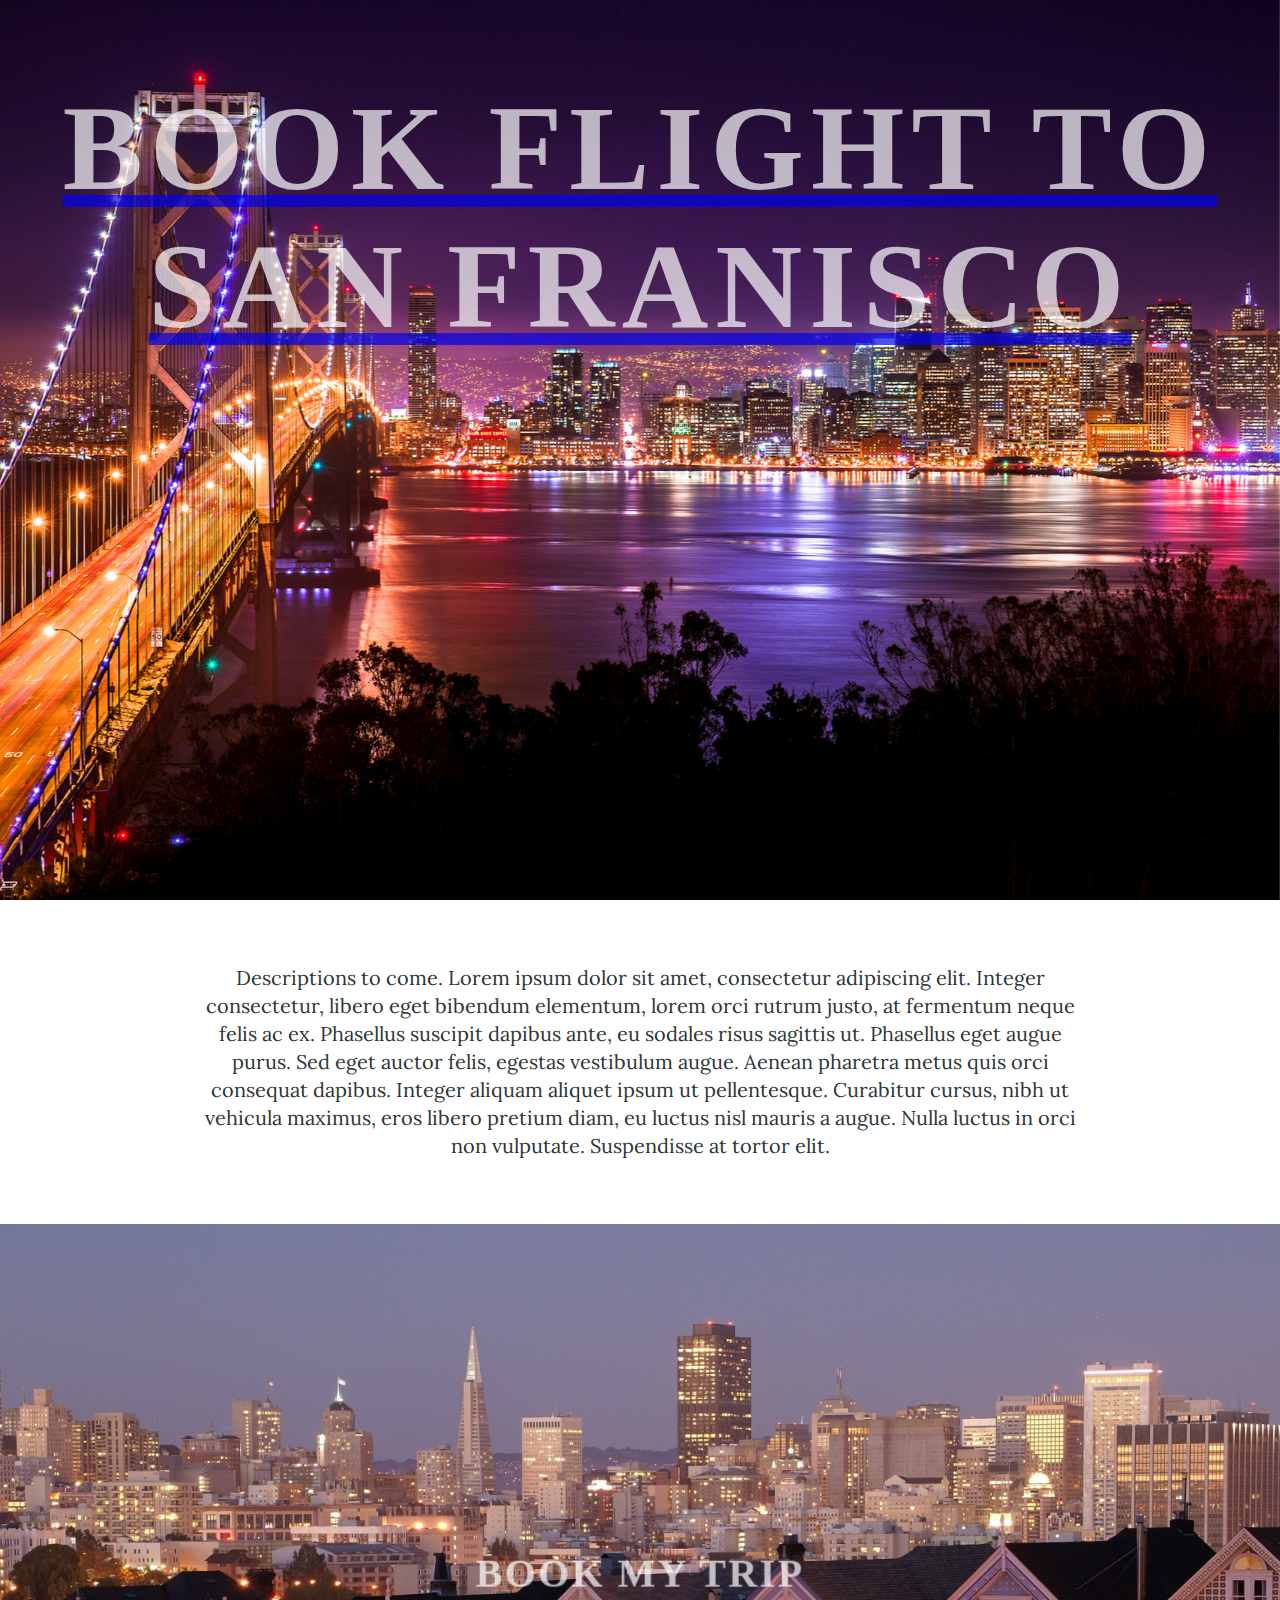
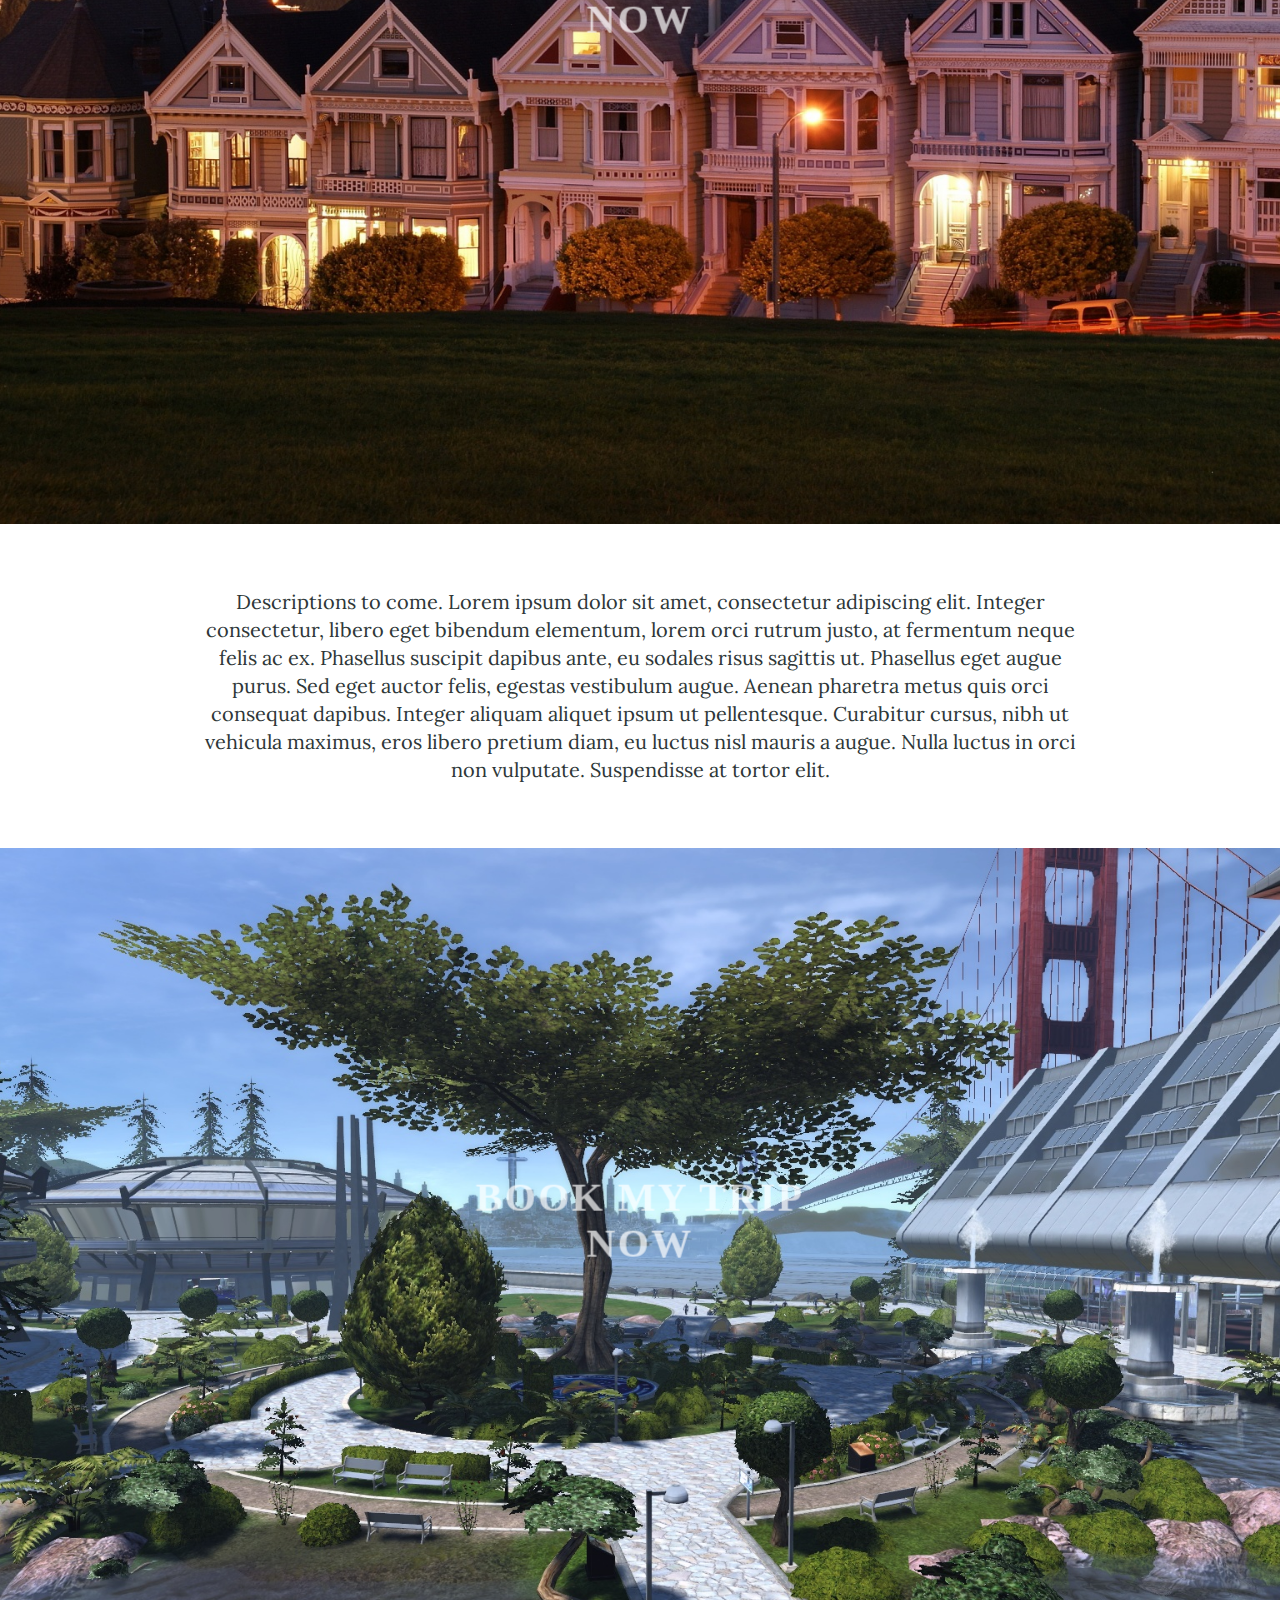
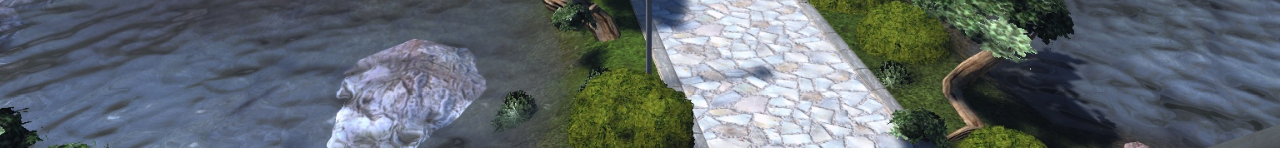
==== porjects/Hotel/index.html @ 15a81df3 "changed pictures to HD picutres and add html files for the forms" ====
<!DOCTYPE html>
<html class="no-js">
    <head>
        <meta charset="utf-8">
        <meta http-equiv="X-UA-Compatible" content="IE=edge,chrome=1">
        <title>Nate's Hotel</title>
        <meta name="description" content="">
        <meta name="viewport" content="width=device-width, initial-scale=1">
        <!--CSS-->
        <link href='https://fonts.googleapis.com/css?family=Kaushan+Script' rel='stylesheet' type='text/css'>
        <link href='https://fonts.googleapis.com/css?family=Lora|Chewy' rel='stylesheet' type='text/css'>
        <link rel="stylesheet" href="css/normalize.min.css">
        <link rel="stylesheet" href="css/style.css">
    </head>
    <body>
    <div id="city">
  <a href='#'>
    <class ="btn">
        <h1 class="title">Book Flight to San Franisco</h1>
    </class>
    </a>
</div>

<p>
  Descriptions to come. Lorem ipsum dolor sit amet, consectetur adipiscing elit. Integer consectetur, libero eget bibendum elementum, lorem orci rutrum justo, at fermentum neque felis ac ex. Phasellus suscipit dapibus ante, eu sodales risus sagittis ut. Phasellus eget augue purus. Sed eget auctor felis, egestas vestibulum augue. Aenean pharetra metus quis orci consequat dapibus. Integer aliquam aliquet ipsum ut pellentesque. Curabitur cursus, nibh ut vehicula maximus, eros libero pretium diam, eu luctus nisl mauris a augue. Nulla luctus in orci non vulputate. Suspendisse at tortor elit.
</p>

<div id="houses">
  <h1 class="title">Book my trip now</h1>
</div>
<p>
  Descriptions to come. Lorem ipsum dolor sit amet, consectetur adipiscing elit. Integer consectetur, libero eget bibendum elementum, lorem orci rutrum justo, at fermentum neque felis ac ex. Phasellus suscipit dapibus ante, eu sodales risus sagittis ut. Phasellus eget augue purus. Sed eget auctor felis, egestas vestibulum augue. Aenean pharetra metus quis orci consequat dapibus. Integer aliquam aliquet ipsum ut pellentesque. Curabitur cursus, nibh ut vehicula maximus, eros libero pretium diam, eu luctus nisl mauris a augue. Nulla luctus in orci non vulputate. Suspendisse at tortor elit.
</p>
<div id="startrek">
  <h1 class="title">Book my trip now</h1>
</div>
           
        <script src="js/jquery-1.11.2.min.js"></script>
        <script src="js/app.js"></script>
    </body>
</html>
---- porjects/Hotel/css/style.css ----
html,
body {
  margin: 0;
  padding: 0;
  font-family: Lora;
  color: #2e3738; }

#city {
  width: 100%;
  height: 100vh;
  perspective: 1px;
  transform: translateZ(-1px);
  overflow-x: hidden;
  overflow-y: auto;
  background: url("../img/city_sf_001.jpg") no-repeat center center fixed;
  -webkit-background-size: cover;
  -moz-background-size: cover;
  -o-background-size: cover;
  background-size: cover;
  -webkit-background-size: "50%";
  -moz-background-size: "50%";
  -o-background-size: "50%";
  background-size: "50%"; }

#houses {
  width: 100%;
  height: 100vh;
  perspective: 1px;
  transform: translateZ(-1px);
  overflow-x: hidden;
  overflow-y: auto;
  background: url("../img/city_sf_002.jpg") no-repeat center center fixed;
  -webkit-background-size: cover;
  -moz-background-size: cover;
  -o-background-size: cover;
  background-size: cover; }

#startrek {
  width: 100%;
  height: 100vh;
  perspective: 1px;
  transform: translateZ(-1px);
  overflow-x: hidden;
  overflow-y: auto;
  background: url("../img/star_trek_001.jpg") no-repeat center center fixed;
  -webkit-background-size: cover;
  -moz-background-size: cover;
  -o-background-size: cover;
  background-size: cover; }

#city h1,
#houses h1,
#startrek h1 {
  text-transform: uppercase;
  font-family: 'Bitter', serif;
  letter-spacing: 0.06em;
  font-size: 120px;
  color: #FFF;
  opacity: 0.7;
  text-align: center;
  transform: translateZ(-2px); }

p {
  width: 70%;
  padding: 5%;
  margin: 0px auto;
  text-align: center;
  font-size: 20px;
  font-weight: 200;
  line-height: 1.4; }

.btn {
  background: rgba(0, 0, 0, 0.85);
  background-image: -webkit-linear-gradient(top, #3498db, #2980b9);
  background-image: -moz-linear-gradient(top, #3498db, #2980b9);
  background-image: -ms-linear-gradient(top, #3498db, #2980b9);
  background-image: -o-linear-gradient(top, #3498db, #2980b9);
  background-image: linear-gradient(to bottom, #3498db, #2980b9);
  -webkit-border-radius: 28;
  -moz-border-radius: 28;
  border-radius: 28px;
  text-shadow: 6px 5px 11px #050505;
  font-family: Courier New;
  color: rgba(255, 255, 255, 0.99);
  font-size: 20px;
  padding: 10px 20px 10px 20px;
  text-decoration: none; }

/*# sourceMappingURL=style.css.map */
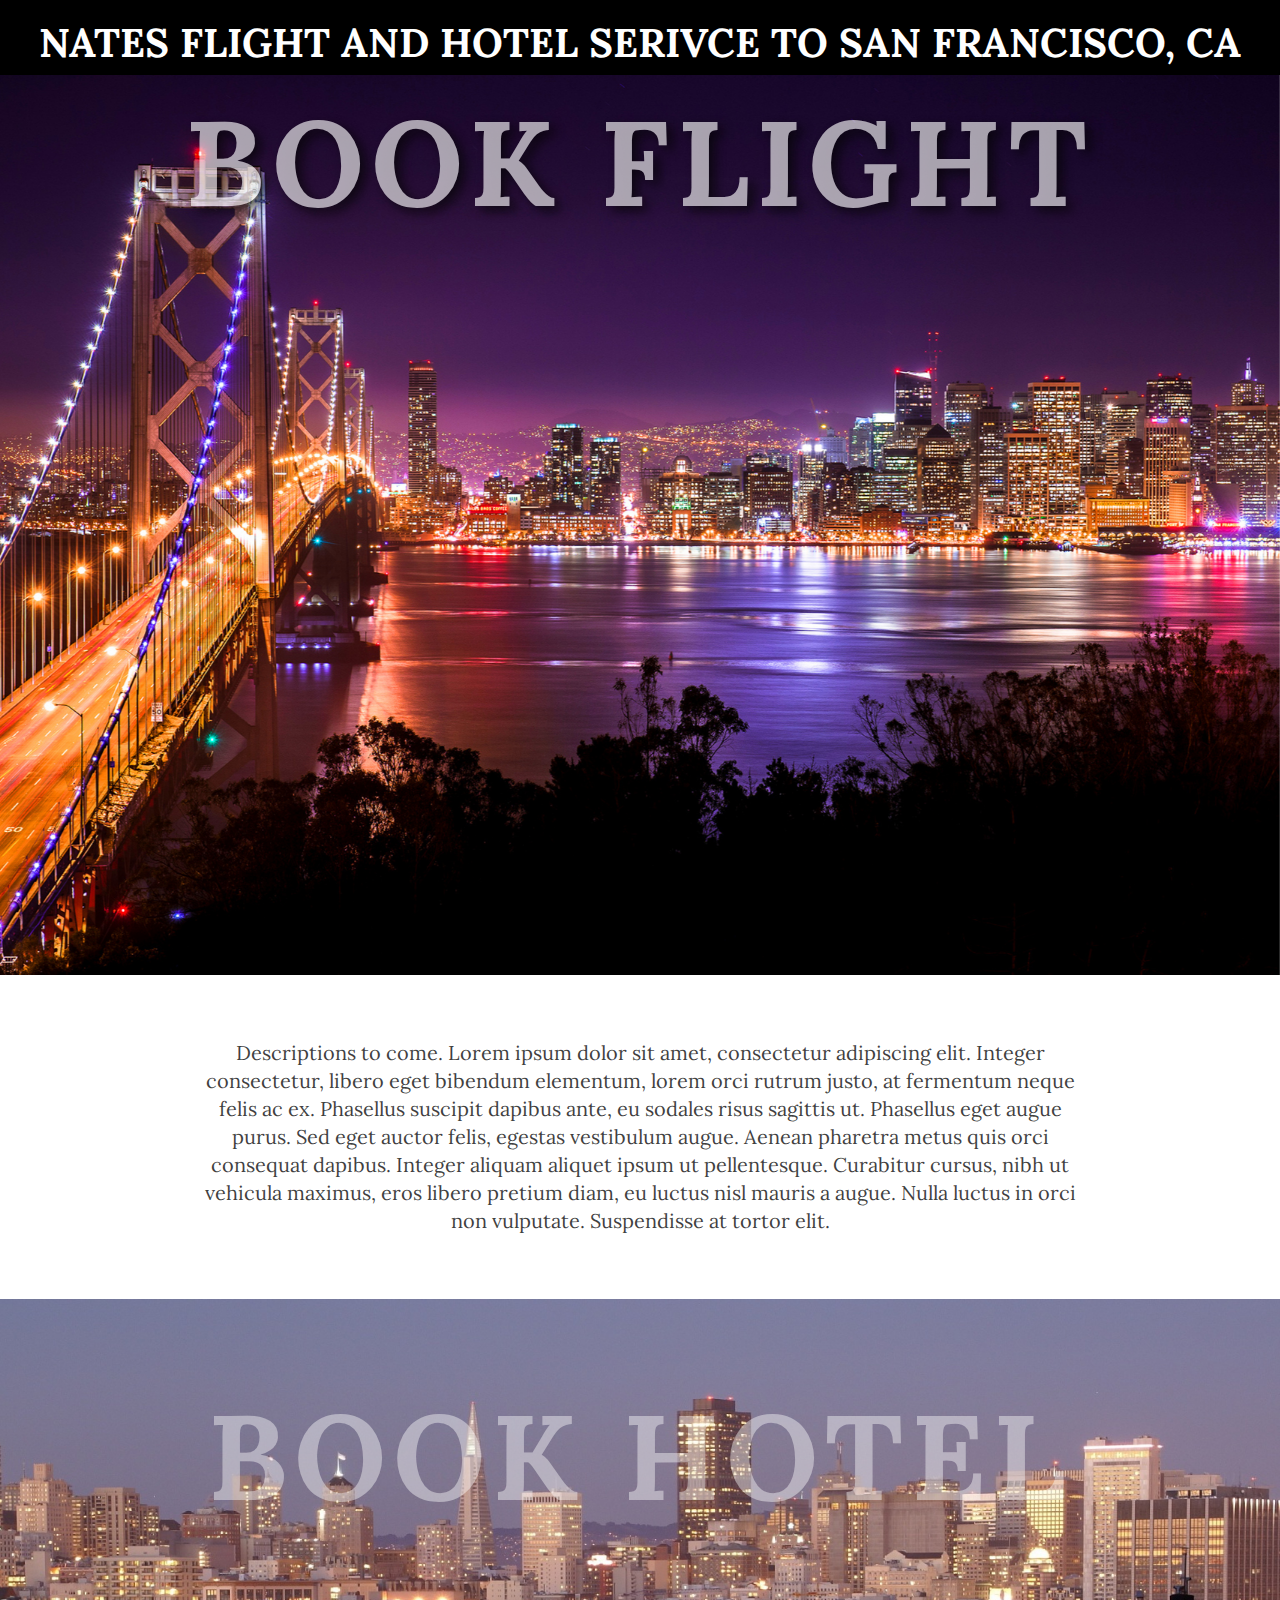
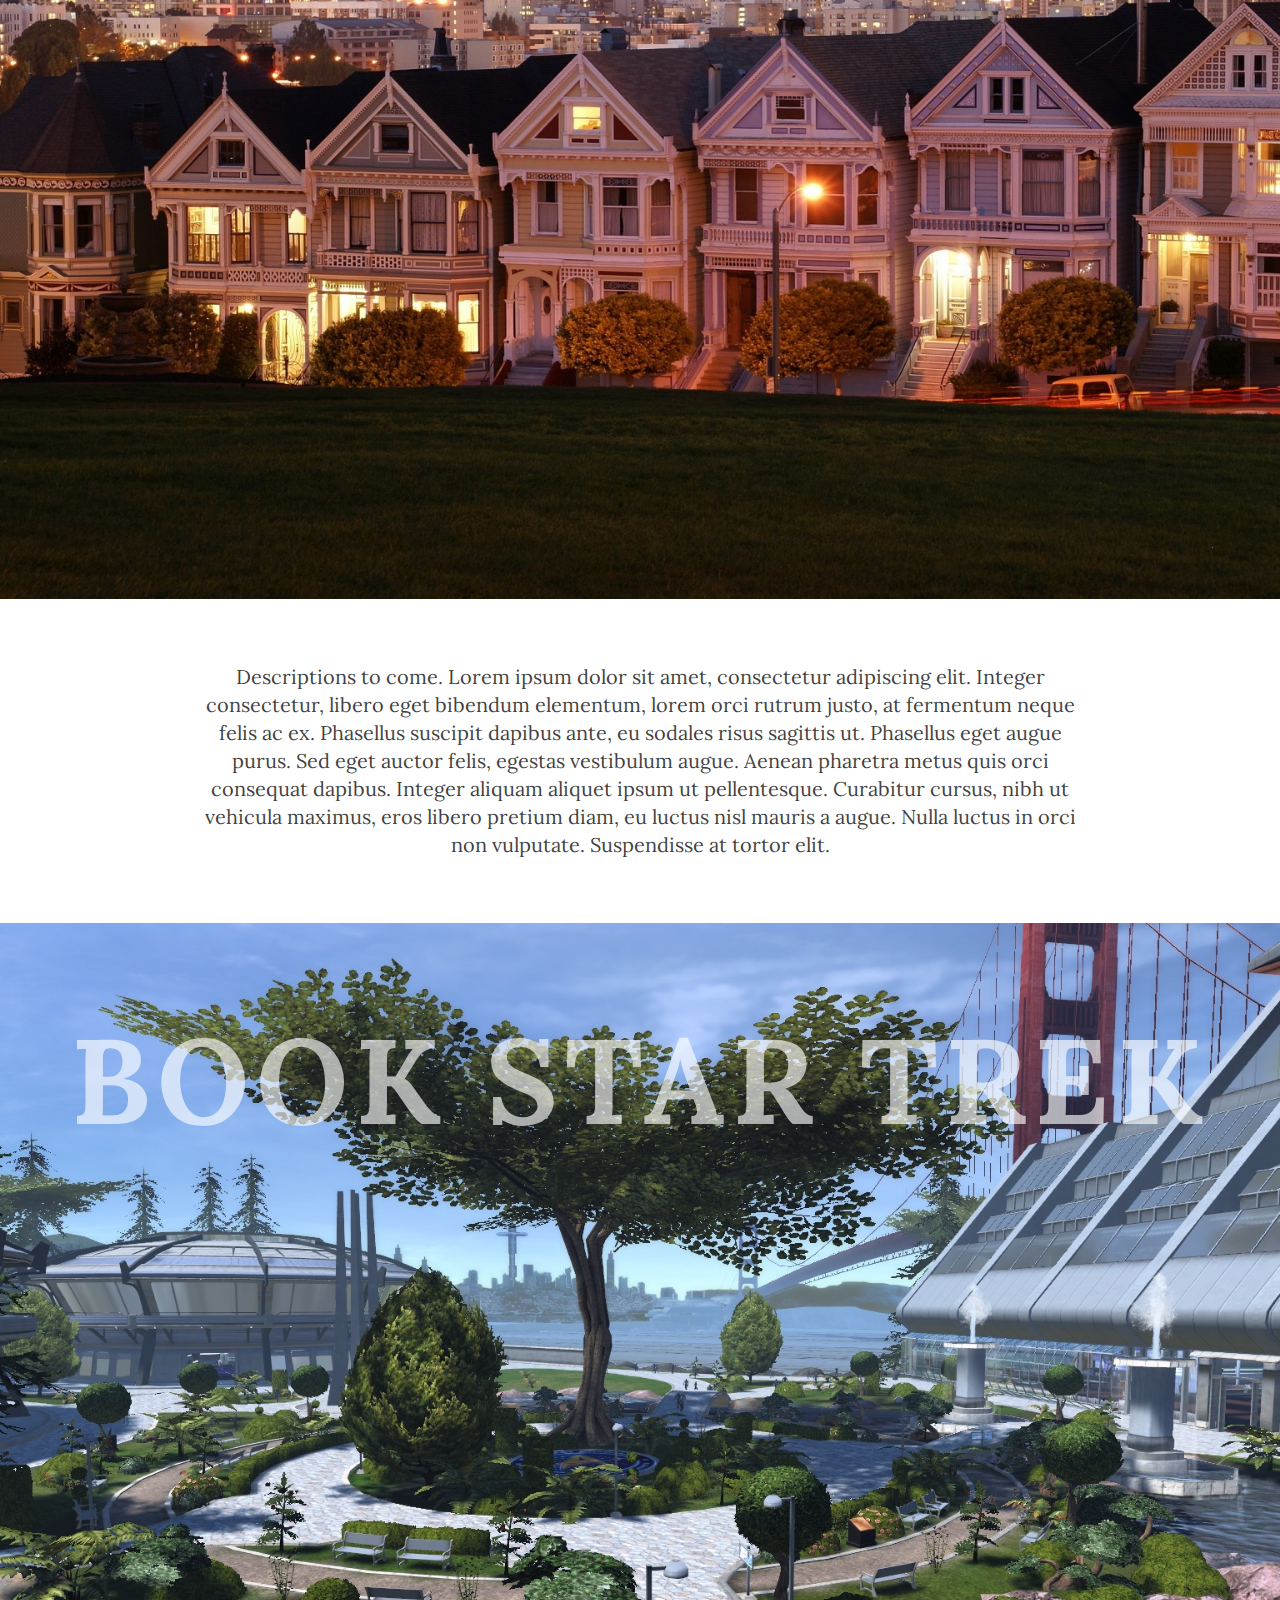
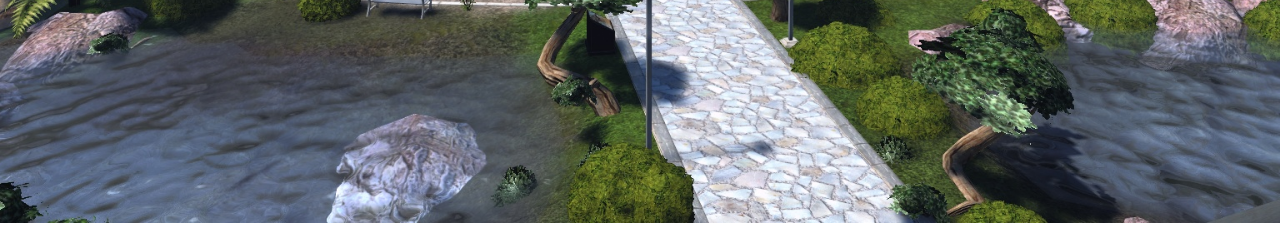
==== commit 77acd2c0: "ADD FORM HTML FILES" ====
--- a/porjects/Hotel/index.html
+++ b/porjects/Hotel/index.html
@@ -9,33 +9,41 @@
         <!--CSS-->
         <link href='https://fonts.googleapis.com/css?family=Kaushan+Script' rel='stylesheet' type='text/css'>
         <link href='https://fonts.googleapis.com/css?family=Lora|Chewy' rel='stylesheet' type='text/css'>
-        <link rel="stylesheet" href="css/normalize.min.css">
+        <link rel="stylesheet" type="text/css" href="js/jqueryUi/jquery-ui.min.css">
+        <link rel="stylesheet" type="text/css" href="js/jqueryUi/jquery-ui.structure.min.css">
+        <link rel="stylesheet" type="text/css" href="js/jqueryUi/jquery-ui.theme.min.css">
         <link rel="stylesheet" href="css/style.css">
     </head>
     <body>
+    <div class="header_top">
+        <h1>Nates Flight and Hotel Serivce to San Francisco, CA</h1>
+    </div>
     <div id="city">
-  <a href='#'>
-    <class ="btn">
-        <h1 class="title">Book Flight to San Franisco</h1>
-    </class>
+    <a href='html/flight.html'>
+        <h1 class="title btn">Book Flight</h1>
+    </div>
     </a>
 </div>
 
 <p>
   Descriptions to come. Lorem ipsum dolor sit amet, consectetur adipiscing elit. Integer consectetur, libero eget bibendum elementum, lorem orci rutrum justo, at fermentum neque felis ac ex. Phasellus suscipit dapibus ante, eu sodales risus sagittis ut. Phasellus eget augue purus. Sed eget auctor felis, egestas vestibulum augue. Aenean pharetra metus quis orci consequat dapibus. Integer aliquam aliquet ipsum ut pellentesque. Curabitur cursus, nibh ut vehicula maximus, eros libero pretium diam, eu luctus nisl mauris a augue. Nulla luctus in orci non vulputate. Suspendisse at tortor elit.
 </p>
-
-<div id="houses">
-  <h1 class="title">Book my trip now</h1>
-</div>
+    <div id="houses">
+    <a href='html/hotel.html'>
+        <h1 class="title">Book hotel</h1>
+    </a>
+    </div>
 <p>
   Descriptions to come. Lorem ipsum dolor sit amet, consectetur adipiscing elit. Integer consectetur, libero eget bibendum elementum, lorem orci rutrum justo, at fermentum neque felis ac ex. Phasellus suscipit dapibus ante, eu sodales risus sagittis ut. Phasellus eget augue purus. Sed eget auctor felis, egestas vestibulum augue. Aenean pharetra metus quis orci consequat dapibus. Integer aliquam aliquet ipsum ut pellentesque. Curabitur cursus, nibh ut vehicula maximus, eros libero pretium diam, eu luctus nisl mauris a augue. Nulla luctus in orci non vulputate. Suspendisse at tortor elit.
 </p>
-<div id="startrek">
-  <h1 class="title">Book my trip now</h1>
-</div>
+    <div id="startrek">
+    <a href='html/future.html'>
+        <h1 class="title">Book Star Trek</h1>
+    </a>
+    </div>
            
         <script src="js/jquery-1.11.2.min.js"></script>
+        <script type="text/javascript" src="js/jqueryUi/jquery-ui.min.js"></script>
         <script src="js/app.js"></script>
     </body>
 </html>--- a/porjects/Hotel/css/style.css
+++ b/porjects/Hotel/css/style.css
@@ -2,8 +2,20 @@
 body {
   margin: 0;
   padding: 0;
-  font-family: Lora;
+  font-family: "Lora", serif;
   color: #2e3738; }
+
+.header_top {
+  margin-top: -25px;
+  padding-top: 15px;
+  background-color: black;
+  color: white;
+  text-transform: uppercase;
+  text-align: center;
+  font-size: 20px;
+  height: 85px;
+  width: 100%;
+  transform: translateZ(-1px); }
 
 #city {
   width: 100%;
@@ -52,17 +64,19 @@
 #houses h1,
 #startrek h1 {
   text-transform: uppercase;
-  font-family: 'Bitter', serif;
+  font-family: "Lora", serif;
   letter-spacing: 0.06em;
   font-size: 120px;
-  color: #FFF;
-  opacity: 0.7;
   text-align: center;
   transform: translateZ(-2px); }
 
 p {
   width: 70%;
+  margin: 0 15% 0 15%;
   padding: 5%;
+  background-color: rgba(255, 255, 255, 0.85);
+  font-family: "Lora", serif;
+  color: rgba(0, 0, 0, 0.75);
   margin: 0px auto;
   text-align: center;
   font-size: 20px;
@@ -70,20 +84,33 @@
   line-height: 1.4; }
 
 .btn {
-  background: rgba(0, 0, 0, 0.85);
-  background-image: -webkit-linear-gradient(top, #3498db, #2980b9);
-  background-image: -moz-linear-gradient(top, #3498db, #2980b9);
-  background-image: -ms-linear-gradient(top, #3498db, #2980b9);
-  background-image: -o-linear-gradient(top, #3498db, #2980b9);
-  background-image: linear-gradient(to bottom, #3498db, #2980b9);
-  -webkit-border-radius: 28;
-  -moz-border-radius: 28;
   border-radius: 28px;
   text-shadow: 6px 5px 11px #050505;
-  font-family: Courier New;
-  color: rgba(255, 255, 255, 0.99);
-  font-size: 20px;
+  font-family: "Lora", serif;
+  color: rgba(255, 255, 255, 0.95);
+  font-size: 32px;
   padding: 10px 20px 10px 20px;
   text-decoration: none; }
 
+a {
+  text-decoration: none; }
+
+#city h1 {
+  margin-top: 0px;
+  color: rgba(255, 255, 255, 0.9);
+  opacity: 0.7; }
+
+#houses h1 {
+  color: rgba(255, 255, 255, 0.85);
+  opacity: .5; }
+
+#startrek h1 {
+  color: rgba(255, 255, 255, 0.85);
+  opacity: .75; }
+
+#city h1:hover,
+#houses h1:hover,
+#startrek h1:hover {
+  font-size: 135px; }
+
 /*# sourceMappingURL=style.css.map */
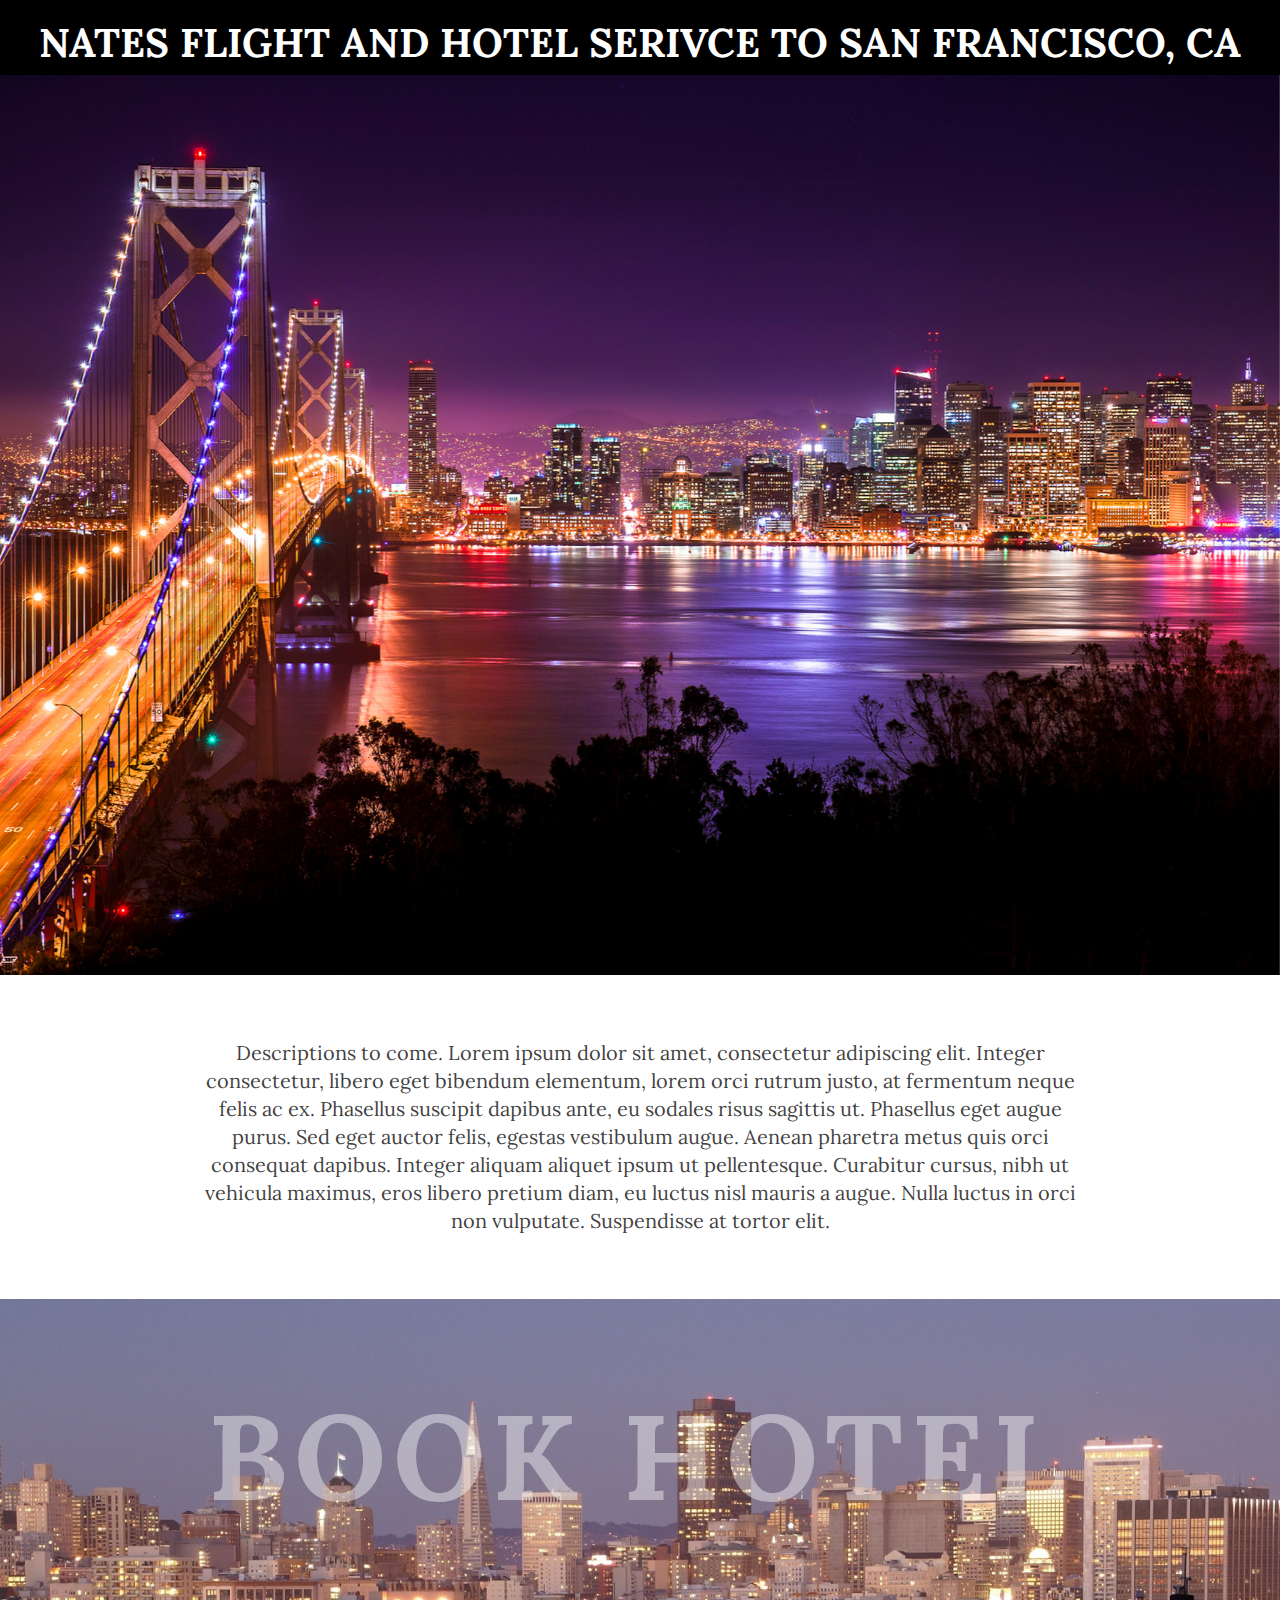
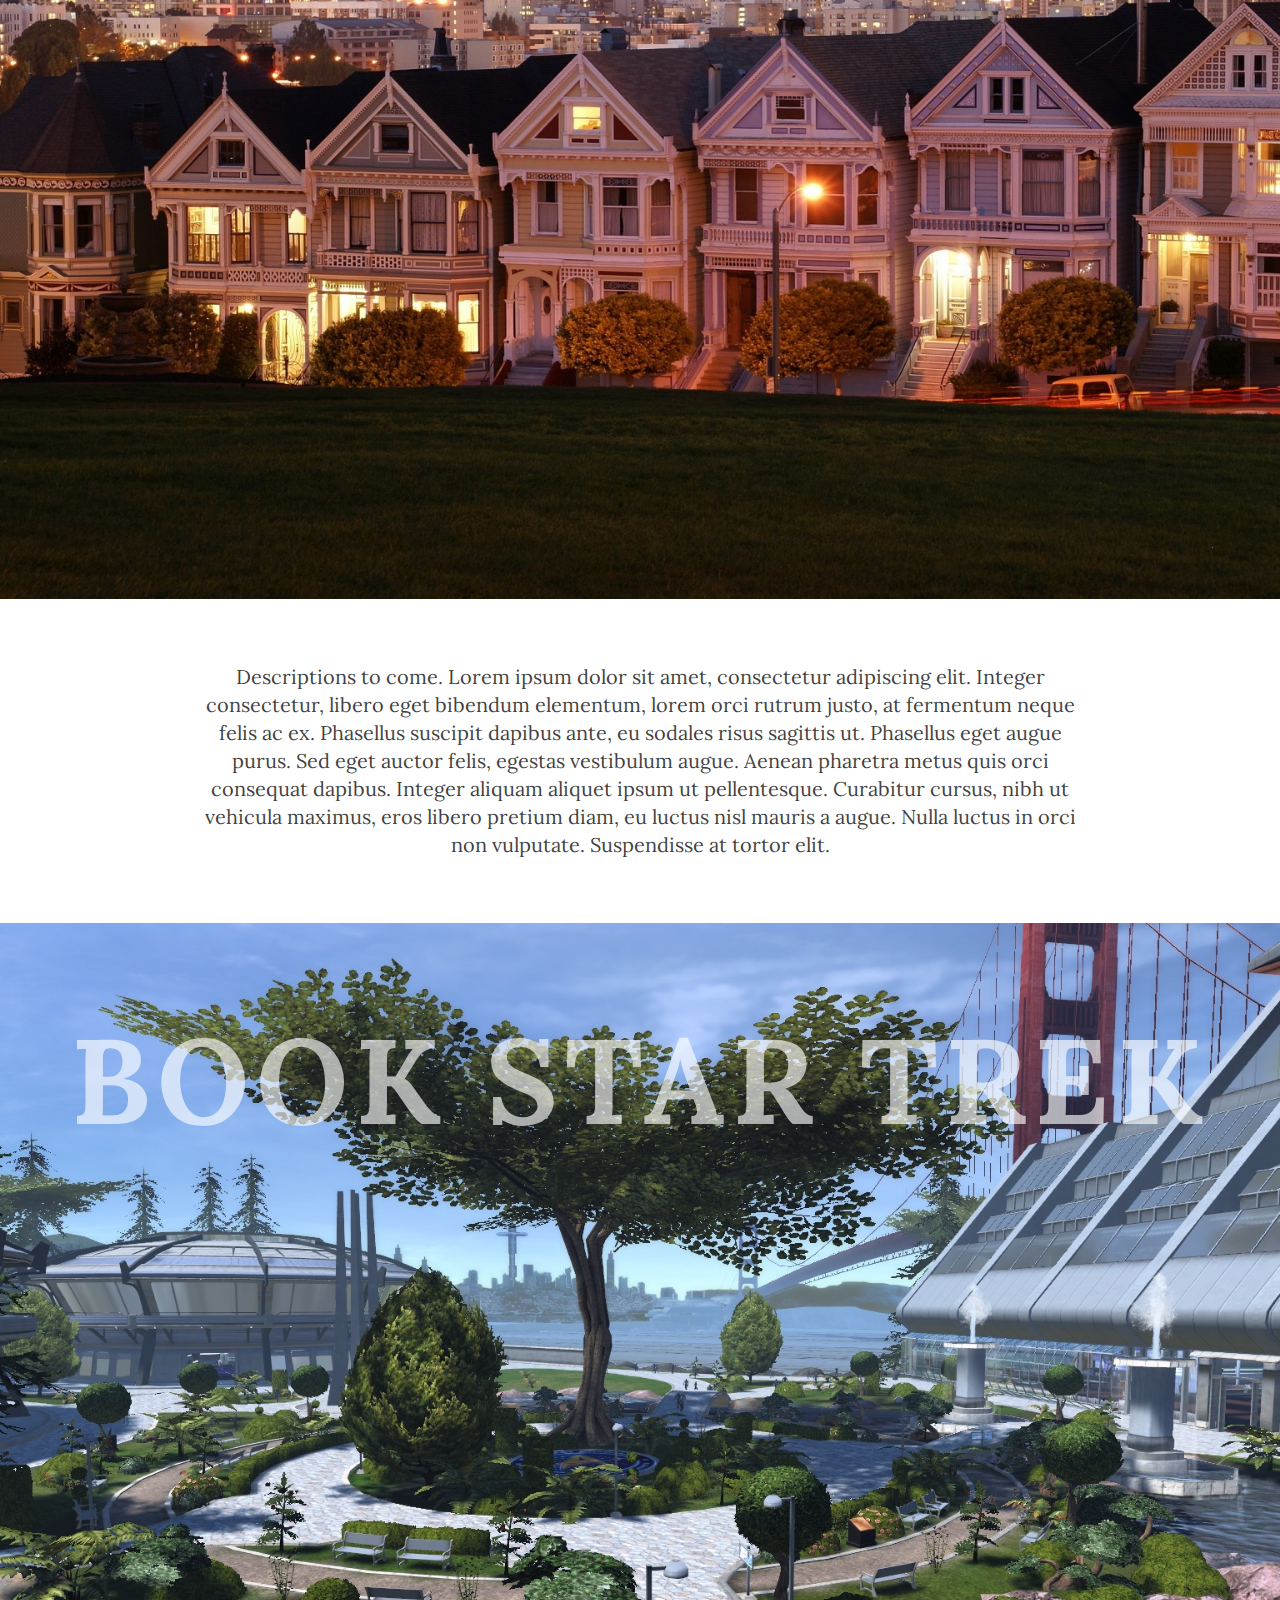
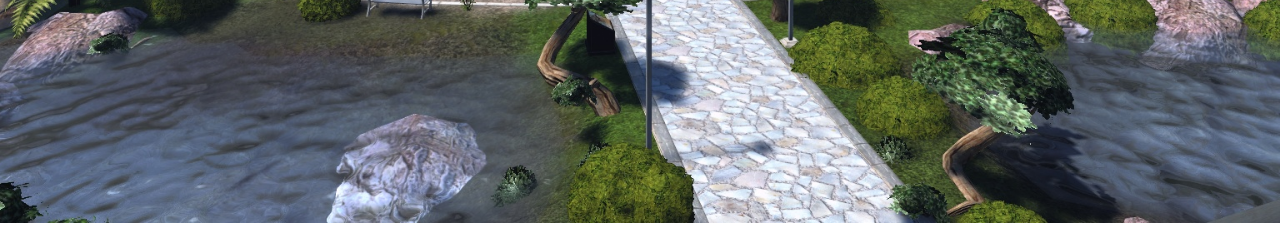
==== commit 58f18c12: "add forms" ====
--- a/porjects/Hotel/index.html
+++ b/porjects/Hotel/index.html
@@ -4,7 +4,7 @@
         <meta charset="utf-8">
         <meta http-equiv="X-UA-Compatible" content="IE=edge,chrome=1">
         <title>Nate's Hotel</title>
-        <meta name="description" content="">
+        <meta name="Nathon Reed" content="Nathon Reed">
         <meta name="viewport" content="width=device-width, initial-scale=1">
         <!--CSS-->
         <link href='https://fonts.googleapis.com/css?family=Kaushan+Script' rel='stylesheet' type='text/css'>
--- a/porjects/Hotel/css/style.css
+++ b/porjects/Hotel/css/style.css
@@ -96,7 +96,7 @@
   text-decoration: none; }
 
 #city h1 {
-  margin-top: 0px;
+  margin-top: -300px;
   color: rgba(255, 255, 255, 0.9);
   opacity: 0.7; }
 
